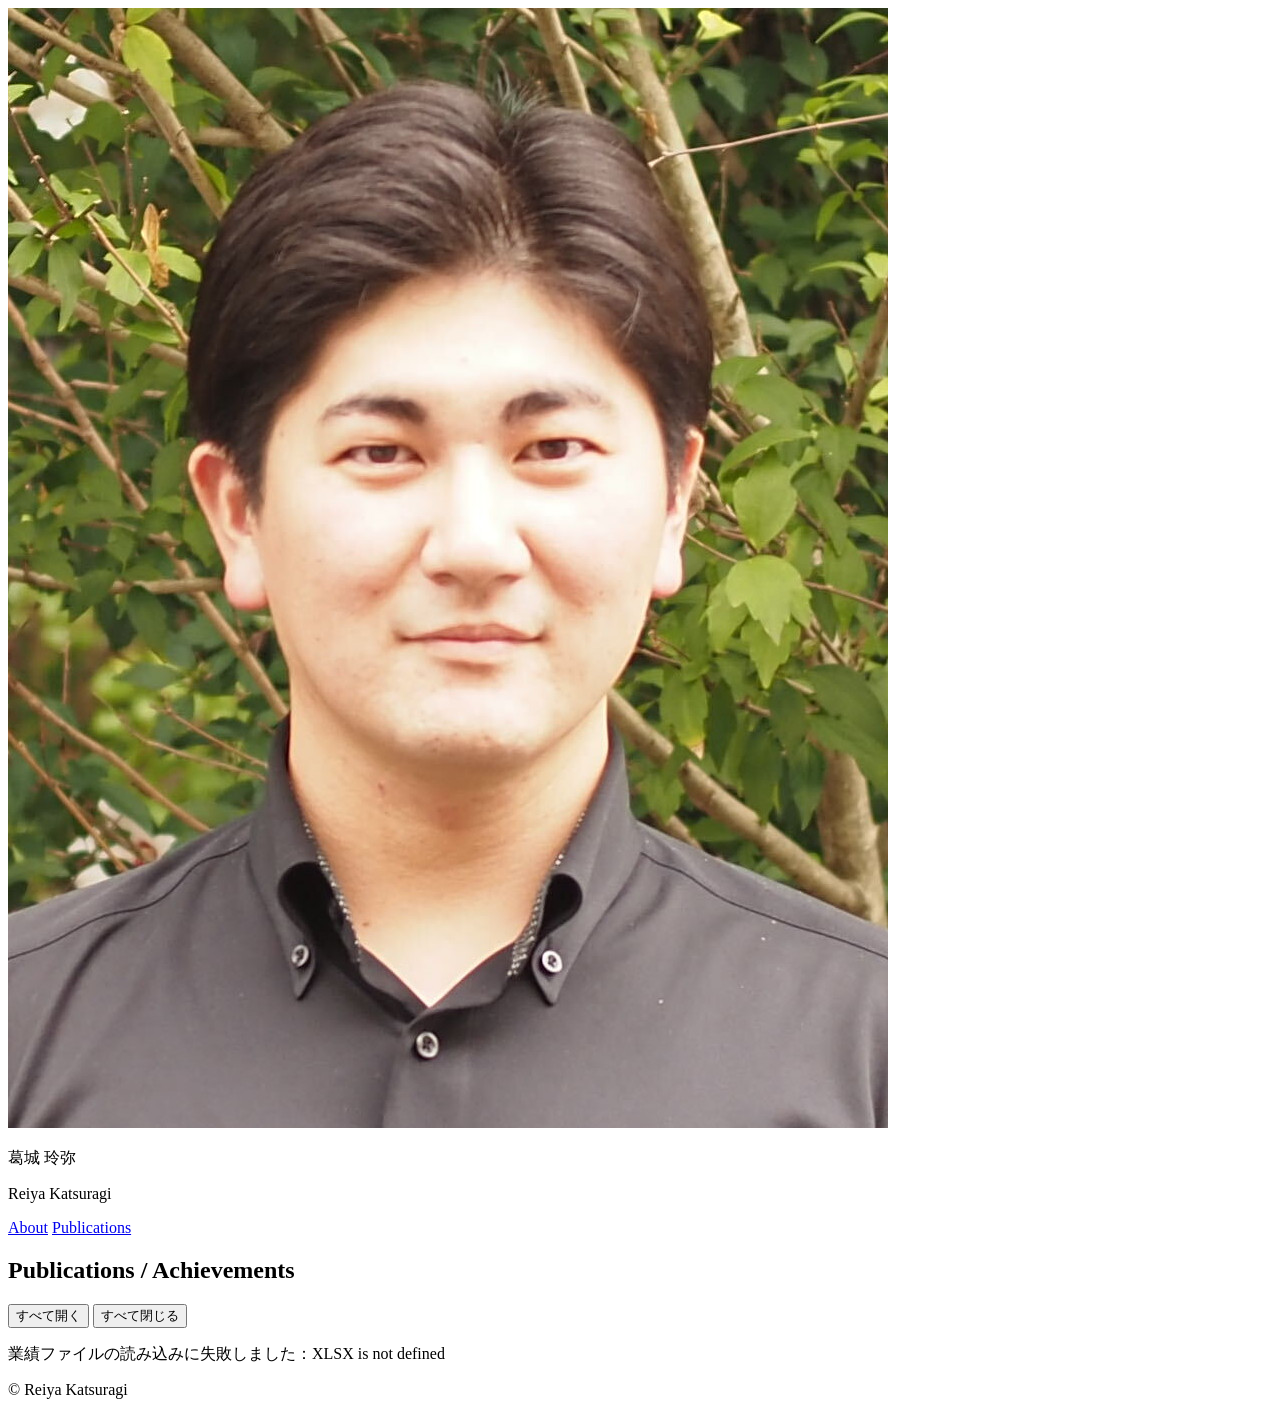
==== publications.html @ 12b4b0e3 "Add files via upload" ====
<!DOCTYPE html>
<html lang="ja">
<head>
  <meta charset="UTF-8">
  <meta name="viewport" content="width=device-width, initial-scale=1.0">
  <title>Publications | Reiya Katsuragi</title>
  <link rel="stylesheet" href="css/style.css">
  <!-- SheetJS: ブラウザ上で .xlsx / .xlsm を解析するライブラリ -->
  <script src="https://cdn.sheetjs.com/xlsx-0.20.3/package/dist/xlsx.full.min.js"></script>
</head>
<body>

<header>
  <div class="header-inner">
    <img class="profile-photo" src="images/profile.jpg" alt="Reiya Katsuragi">
    <div>
      <p class="name-ja">葛城 玲弥</p>
      <p class="name-en">Reiya Katsuragi</p>
      <p class="affiliation"><!-- 所属をここに記載 --></p>
    </div>
  </div>
  <nav>
    <a href="index.html">About</a>
    <a href="publications.html" class="active">Publications</a>
  </nav>
</header>

<main>
  <h2>Publications / Achievements</h2>
  <div class="toolbar">
    <button type="button" id="expand-all">すべて開く</button>
    <button type="button" id="collapse-all">すべて閉じる</button>
  </div>
  <div id="achievements"><p class="status">業績を読み込み中…</p></div>
</main>

<footer>&copy; Reiya Katsuragi</footer>

<script>
  // ================= 設定 =================
  // 業績ファイルのパス（このHTMLからの相対パス）。.xlsx / .xlsm どちらでも可
  const ACHIEVEMENT_FILE = "data/Ref_Rkatsuragi.xlsx";

  // 著者リスト中で強調表示する自分の名前の表記ゆれ
  const MY_NAMES = ["葛城玲弥", "葛城 玲弥", "Reiya Katsuragi", "R. Katsuragi"];

  // 表示するシート・順序・見出し・初期状態（open: true で最初から開いた状態）
  // シート名はExcel側と完全一致させる
  const SECTIONS = [
    { sheet: "Journal",                  label: "Journal Papers（論文誌）",                  open: true  },
    { sheet: "International Conference", label: "International Conferences（国際会議）",     open: true  },
    { sheet: "National Conference",      label: "Domestic Conferences（国内発表）",           open: false },
    { sheet: "Preprint",                 label: "Preprints",                                  open: false },
    { sheet: "Technical Report",         label: "Technical Reports / Articles（解説記事等）", open: false },
    { sheet: "Award",                    label: "Awards（受賞）",                             open: true  },
    { sheet: "Funding",                  label: "Funding（研究費・プログラム）",              open: false },
  ];
  // ========================================

  const esc = (s) => String(s ?? "").replace(/[&<>"']/g, (c) =>
    ({ "&": "&amp;", "<": "&lt;", ">": "&gt;", '"': "&quot;", "'": "&#39;" }[c]));

  const val = (row, key) => String(row[key] ?? "").trim();

  // 自分の名前を強調（エスケープ後に適用）
  function highlightMe(authorsEscaped) {
    let out = authorsEscaped;
    for (const n of MY_NAMES) {
      const e = esc(n);
      out = out.split(e).join(`<span class="me">${e}</span>`);
    }
    return out;
  }

  function dateStr(row) {
    const y = val(row, "Year"), m = val(row, "Month");
    return y ? (m ? `${y}.${m.padStart(2, "0")}` : y) : "";
  }

  function link(url) {
    return url ? ` [<a href="${esc(url)}" target="_blank" rel="noopener">Link</a>]` : "";
  }

  // シートごとの1件分の書式
  const FORMATTERS = {
    paper(row) {  // Journal / International / National Conference
      const parts = [
        highlightMe(esc(val(row, "Authors"))),
        `<span class="pub-title">${esc(val(row, "Title"))}</span>`,
        `<span class="pub-venue">${esc(val(row, "Conference Name"))}</span>`,
      ];
      if (val(row, "Session")) parts.push(esc(val(row, "Session")));
      if (dateStr(row)) parts.push(dateStr(row));
      return parts.join(", ") + "." + link(val(row, "URL"));
    },
    preprint(row) {
      return [
        highlightMe(esc(val(row, "Authors"))),
        `<span class="pub-title">${esc(val(row, "Title"))}</span>`,
        `<span class="pub-venue">${esc(val(row, "Repository"))}</span>`,
        dateStr(row),
      ].filter(Boolean).join(", ") + "." + link(val(row, "URL"));
    },
    report(row) {
      const vol = val(row, "Vol."), no = val(row, "No."), pages = val(row, "Pages");
      let venue = `<span class="pub-venue">${esc(val(row, "Journal"))}</span>`;
      if (vol) venue += `, Vol.${esc(vol)}`;
      if (no) venue += `, No.${esc(no)}`;
      if (pages) venue += `, pp.${esc(pages)}`;
      return [
        highlightMe(esc(val(row, "Authors"))),
        `<span class="pub-title">${esc(val(row, "Title"))}</span>`,
        venue,
        dateStr(row),
      ].filter(Boolean).join(", ") + ".";
    },
    award(row) {
      const work = val(row, "Title / Work");
      const parts = [
        `<span class="pub-title">${esc(val(row, "Award"))}</span>`,
        `<span class="pub-venue">${esc(val(row, "Event"))}</span>`,
      ];
      if (work && work !== "—") parts.push(`「${esc(work)}」`);
      if (val(row, "Recipients")) parts.push(highlightMe(esc(val(row, "Recipients"))));
      if (dateStr(row)) parts.push(dateStr(row));
      return parts.join(", ") + "." + link(val(row, "URL"));
    },
    funding(row) {
      return `<span class="pub-title">${esc(val(row, "Program"))}</span>` +
             (val(row, "Period") ? `（${esc(val(row, "Period"))}）` : "");
    },
  };

  function pickFormatter(sheet) {
    if (sheet === "Preprint") return FORMATTERS.preprint;
    if (sheet === "Technical Report") return FORMATTERS.report;
    if (sheet === "Award") return FORMATTERS.award;
    if (sheet === "Funding") return FORMATTERS.funding;
    return FORMATTERS.paper;
  }

  // 新しい順（Year→Month→No の降順）
  function sortDesc(rows) {
    const n = (x) => Number(x) || 0;
    return rows.sort((a, b) =>
      n(b.Year) - n(a.Year) || n(b.Month) - n(a.Month) || n(b.No) - n(a.No));
  }

  async function loadAchievements() {
    const container = document.getElementById("achievements");
    try {
      const res = await fetch(ACHIEVEMENT_FILE, { cache: "no-cache" });
      if (!res.ok) throw new Error(`HTTP ${res.status}: ${ACHIEVEMENT_FILE}`);
      const wb = XLSX.read(await res.arrayBuffer(), { type: "array" });

      let html = "";
      for (const { sheet, label, open } of SECTIONS) {
        const ws = wb.Sheets[sheet];
        if (!ws) continue;
        // raw:false → Excel上の表示文字列で取得
        const rows = XLSX.utils.sheet_to_json(ws, { defval: "", raw: false })
          .filter((r) => Object.values(r).some((v) => String(v).trim() !== ""));
        if (rows.length === 0) continue;  // 空シートは見出しごと非表示

        const fmt = pickFormatter(sheet);
        const items = (sheet === "Funding" ? rows : sortDesc(rows))
          .map((r) => `<li>${fmt(r)}</li>`).join("");
        // <details>/<summary> でクリック開閉（JS不要のHTML標準機能）
        html += `<details class="pub-section"${open ? " open" : ""}>` +
                `<summary>${esc(label)} <span class="count">(${rows.length})</span></summary>` +
                `<ol class="pub-list" reversed>${items}</ol>` +
                `</details>`;
      }
      container.innerHTML = html || '<p class="status">表示する業績がありません。</p>';
    } catch (e) {
      container.innerHTML = `<p class="error">業績ファイルの読み込みに失敗しました：${esc(e.message)}</p>`;
      console.error(e);
    }
  }

  // すべて開く / 閉じる
  function setAll(open) {
    document.querySelectorAll("details.pub-section").forEach((d) => { d.open = open; });
  }
  document.getElementById("expand-all").addEventListener("click", () => setAll(true));
  document.getElementById("collapse-all").addEventListener("click", () => setAll(false));

  loadAchievements();
</script>
</body>
</html>
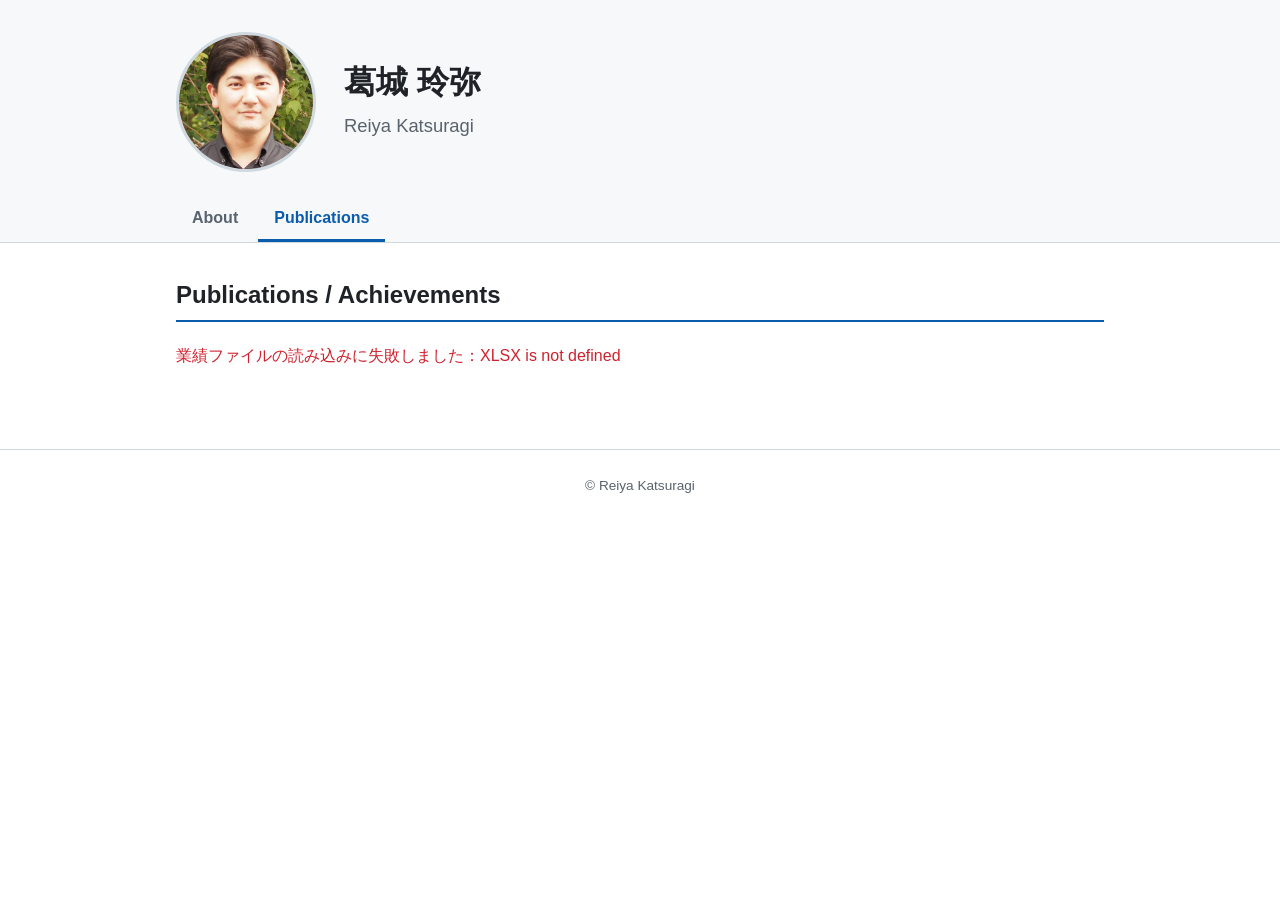
==== commit 968be9aa: "Remove expand/collapse buttons from publications page Removed expand/collapse buttons and related fu" ====
--- a/publications.html
+++ b/publications.html
@@ -27,10 +27,6 @@
 
 <main>
   <h2>Publications / Achievements</h2>
-  <div class="toolbar">
-    <button type="button" id="expand-all">すべて開く</button>
-    <button type="button" id="collapse-all">すべて閉じる</button>
-  </div>
   <div id="achievements"><p class="status">業績を読み込み中…</p></div>
 </main>
 
@@ -178,13 +174,6 @@
     }
   }
 
-  // すべて開く / 閉じる
-  function setAll(open) {
-    document.querySelectorAll("details.pub-section").forEach((d) => { d.open = open; });
-  }
-  document.getElementById("expand-all").addEventListener("click", () => setAll(true));
-  document.getElementById("collapse-all").addEventListener("click", () => setAll(false));
-
   loadAchievements();
 </script>
 </body>
--- a/css/style.css
+++ b/css/style.css
@@ -0,0 +1,165 @@
+/* ================= 共通スタイル ================= */
+:root {
+  --fg: #1f2328;
+  --muted: #59636e;
+  --accent: #0b5cad;
+  --bg: #ffffff;
+  --bg-sub: #f6f8fa;
+  --border: #d1d9e0;
+}
+@media (prefers-color-scheme: dark) {
+  :root {
+    --fg: #e6edf3;
+    --muted: #9198a1;
+    --accent: #58a6ff;
+    --bg: #0d1117;
+    --bg-sub: #161b22;
+    --border: #30363d;
+  }
+}
+* { box-sizing: border-box; }
+body {
+  margin: 0;
+  font-family: "Helvetica Neue", Arial, "Hiragino Sans", "Noto Sans JP", Meiryo, sans-serif;
+  color: var(--fg);
+  background: var(--bg);
+  line-height: 1.7;
+}
+a { color: var(--accent); }
+
+/* ---------- Header ---------- */
+header {
+  background: var(--bg-sub);
+  border-bottom: 1px solid var(--border);
+}
+.header-inner {
+  max-width: 960px;
+  margin: 0 auto;
+  padding: 32px 16px 24px;
+  display: flex;
+  align-items: center;
+  gap: 28px;
+}
+.profile-photo {
+  width: 140px;
+  height: 140px;
+  border-radius: 50%;
+  object-fit: cover;
+  border: 3px solid var(--border);
+  flex-shrink: 0;
+}
+.name-ja { font-size: 2rem; font-weight: 700; margin: 0; }
+.name-en { font-size: 1.15rem; color: var(--muted); margin: 0 0 8px; }
+.affiliation { margin: 0; color: var(--muted); }
+
+/* ---------- Navigation ---------- */
+nav {
+  max-width: 960px;
+  margin: 0 auto;
+  padding: 0 16px;
+  display: flex;
+  gap: 4px;
+}
+nav a {
+  padding: 8px 16px;
+  text-decoration: none;
+  color: var(--muted);
+  border-bottom: 3px solid transparent;
+  font-weight: 600;
+}
+nav a:hover { color: var(--fg); }
+nav a.active { color: var(--accent); border-bottom-color: var(--accent); }
+
+@media (max-width: 600px) {
+  .header-inner { flex-direction: column; text-align: center; }
+  nav { justify-content: center; }
+}
+
+/* ---------- Main ---------- */
+main { max-width: 960px; margin: 0 auto; padding: 24px 16px 64px; }
+h2 {
+  font-size: 1.5rem;
+  border-bottom: 2px solid var(--accent);
+  padding-bottom: 4px;
+  margin-top: 40px;
+}
+main > h2:first-child { margin-top: 8px; }
+
+/* ---------- About page ---------- */
+dl.profile-table {
+  display: grid;
+  grid-template-columns: 8em 1fr;
+  gap: 6px 16px;
+  margin: 0;
+}
+dl.profile-table dt { font-weight: 600; color: var(--muted); }
+dl.profile-table dd { margin: 0; }
+ul.timeline { list-style: none; padding: 0; margin: 0; }
+ul.timeline li { display: grid; grid-template-columns: 8em 1fr; gap: 16px; padding: 4px 0; }
+ul.timeline .when { color: var(--muted); }
+@media (max-width: 600px) {
+  dl.profile-table, ul.timeline li { grid-template-columns: 1fr; gap: 0 0; }
+  ul.timeline li { padding: 6px 0; }
+}
+
+/* ---------- Publications page ---------- */
+.toolbar { display: flex; gap: 8px; margin: 8px 0 16px; }
+.toolbar button {
+  font: inherit;
+  font-size: 0.9rem;
+  padding: 4px 12px;
+  color: var(--fg);
+  background: var(--bg-sub);
+  border: 1px solid var(--border);
+  border-radius: 6px;
+  cursor: pointer;
+}
+.toolbar button:hover { border-color: var(--accent); }
+
+details.pub-section {
+  border: 1px solid var(--border);
+  border-radius: 8px;
+  margin-bottom: 12px;
+  background: var(--bg);
+}
+details.pub-section > summary {
+  list-style: none;              /* 既定の三角を消す */
+  cursor: pointer;
+  padding: 10px 16px;
+  font-size: 1.1rem;
+  font-weight: 700;
+  background: var(--bg-sub);
+  border-radius: 8px;
+  display: flex;
+  align-items: center;
+  gap: 10px;
+  user-select: none;
+}
+details.pub-section > summary::-webkit-details-marker { display: none; }
+details.pub-section > summary::before {
+  content: "";
+  width: 0; height: 0;
+  border-left: 7px solid var(--muted);
+  border-top: 5px solid transparent;
+  border-bottom: 5px solid transparent;
+  transition: transform 0.15s;
+}
+details.pub-section[open] > summary::before { transform: rotate(90deg); }
+details.pub-section[open] > summary { border-radius: 8px 8px 0 0; border-bottom: 1px solid var(--border); }
+summary .count { color: var(--muted); font-weight: 400; font-size: 0.95rem; }
+
+ol.pub-list { padding: 12px 16px 4px 3em; margin: 0; }
+ol.pub-list li { margin-bottom: 10px; }
+.me { font-weight: 700; text-decoration: underline; }
+.pub-title { font-weight: 600; }
+.pub-venue { font-style: italic; }
+.status { color: var(--muted); }
+.error { color: #cf222e; }
+
+footer {
+  text-align: center;
+  color: var(--muted);
+  font-size: 0.85rem;
+  padding: 24px 16px;
+  border-top: 1px solid var(--border);
+}
